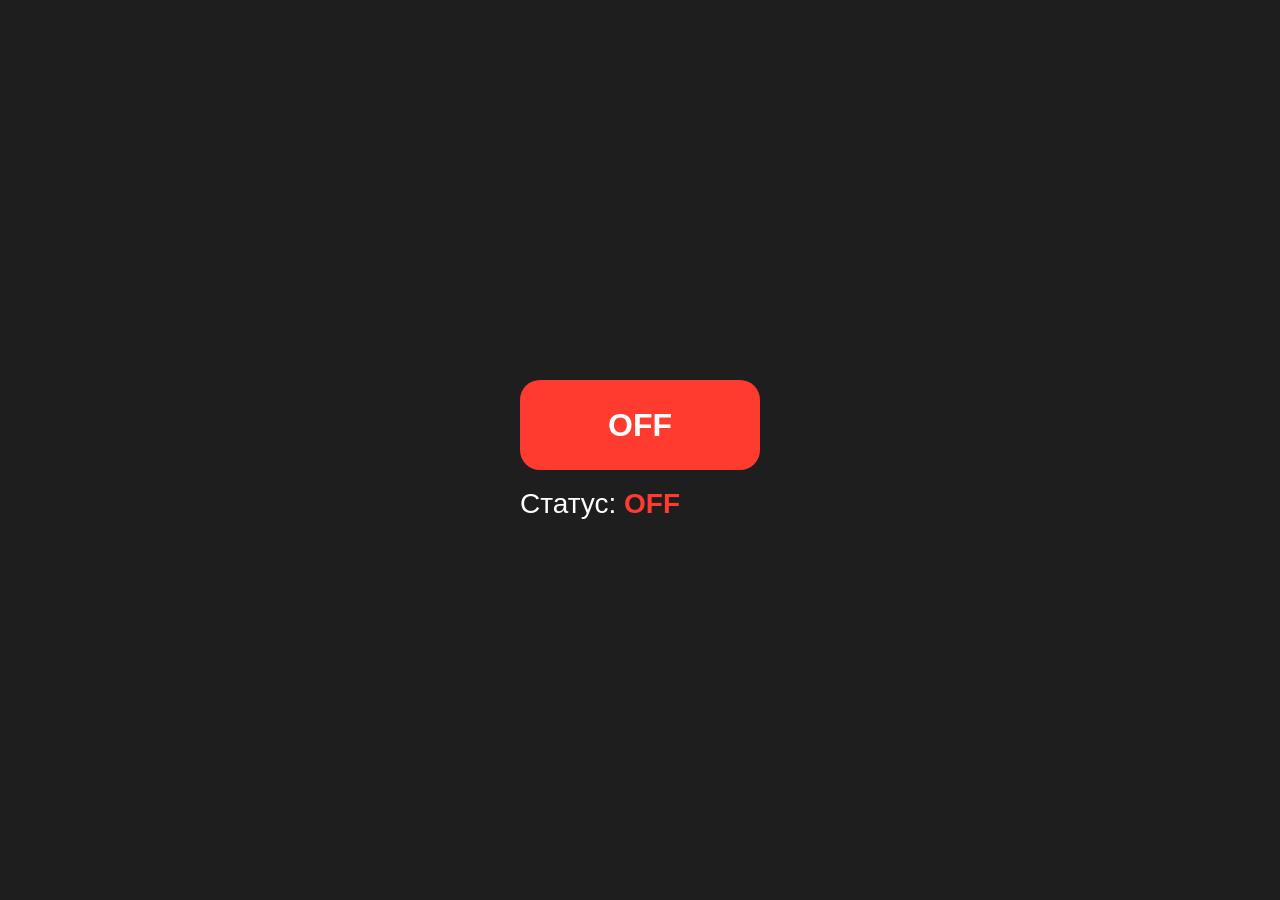
==== index.html @ 67dc5110 "Hello World!" ====
<!DOCTYPE html>
<html lang="ru">
<head>
  <meta charset="UTF-8" />
  <meta name="viewport" content="width=device-width, initial-scale=1.0" />
  <title>Toggle Site</title>

  <link rel="stylesheet" href="main.css">
</head>
<body>

  <div class="wrapper">
    <button id="toggleBtn" class="button off">OFF</button>

    <div class="status">
      Статус:
      <span id="statusText" class="off-text">OFF</span>
    </div>
  </div>

  <script src="main.js"></script>
</body>
</html>
---- main.css ----
* {
  margin: 0;
  padding: 0;
  box-sizing: border-box;
}

body {
  height: 100vh;
  display: flex;
  justify-content: center;
  align-items: center;
  font-family: Arial, sans-serif;
  background: #1e1e1e;
  transition: 0.2s;
}

body.active {
  background: #ffffff;
}

.wrapper {
  display: flex;
  flex-direction: column;
  align-items: flex-start;
}

.button {
  width: 240px;
  height: 90px;
  border: none;
  border-radius: 20px;
  font-size: 32px;
  font-weight: bold;
  color: white;
  cursor: pointer;
  transition: 0.2s;
}

.off {
  background: #ff3b30;
}

.on {
  background: #34c759;
}

.status {
  margin-top: 18px;
  font-size: 28px;
  color: white;
}

body.active .status {
  color: black;
}

.off-text {
  color: #ff3b30;
  font-weight: bold;
}

.on-text {
  color: #34c759;
  font-weight: bold;
}
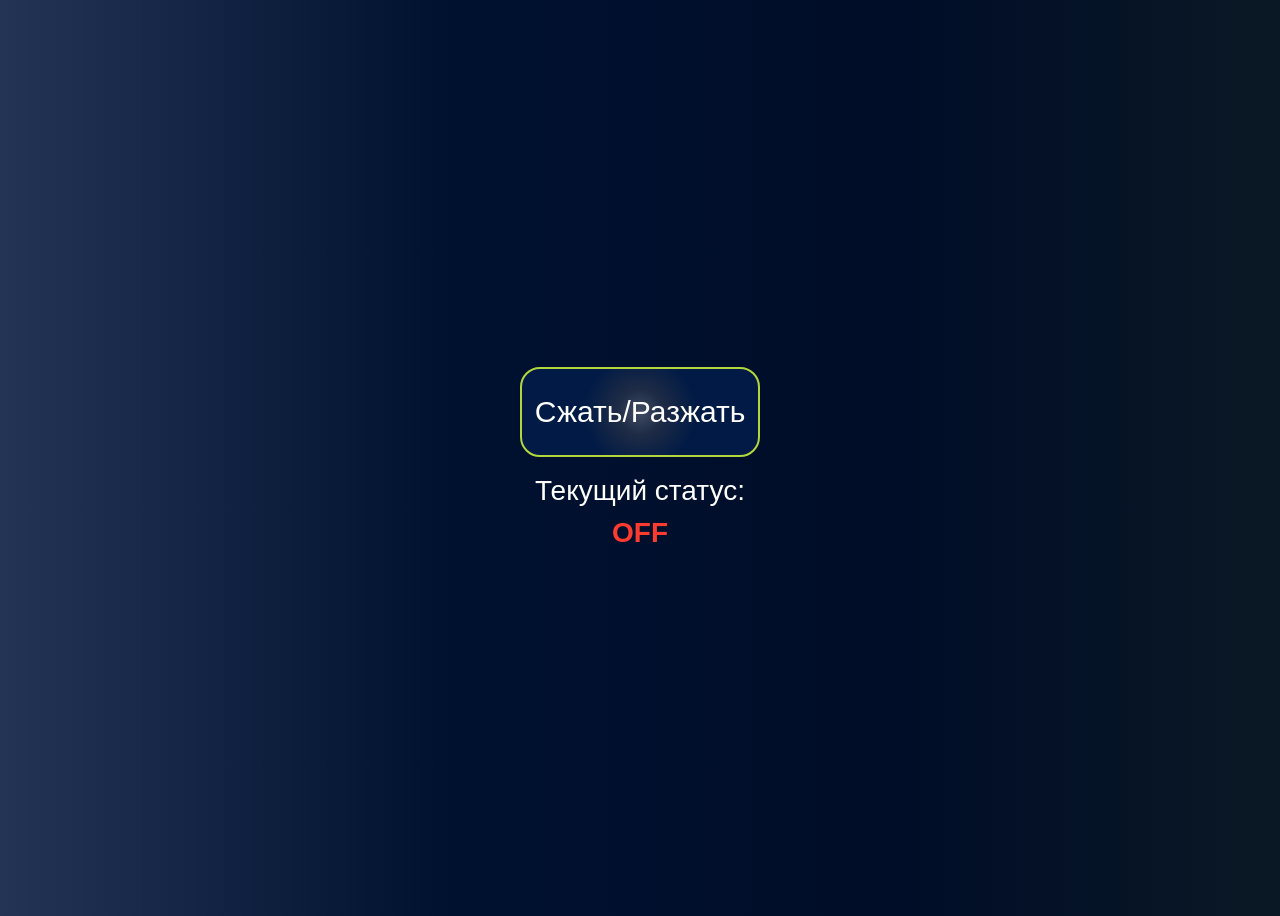
==== commit f96e0c3d: "Внешний вид fix" ====
--- a/index.html
+++ b/index.html
@@ -1,23 +1,137 @@
 <!DOCTYPE html>
 <html lang="ru">
+
 <head>
   <meta charset="UTF-8" />
-  <meta name="viewport" content="width=device-width, initial-scale=1.0" />
-  <title>Toggle Site</title>
+  <meta name="viewport" content="width=device-width, initial-scale=10">
+  <title>Robohand</title>
 
-  <link rel="stylesheet" href="main.css">
+  <style>
+    * {
+      box-sizing: border-box;
+    }
+
+    body {
+      height: 100vh;
+      display: flex;
+      justify-content: center;
+      align-items: center;
+      font-family: Arial, sans-serif;
+      background:
+        linear-gradient(90deg,
+          #243454 0%,
+          #001130 35%,
+          #000d28 70%,
+          #0a1825 100%);
+    }
+
+    .background {
+      position: fixed;
+      inset: 0;
+      pointer-events: none;
+    }
+
+    main {
+      width: min(420px, 100%);
+      padding: 24px;
+      border: 1px solid #d8d8d8;
+      border-radius: 8px;
+      background: #000000;
+    }
+
+    .wrapper {
+      display: flex;
+      flex-direction: column;
+      align-items: flex-start;
+    }
+
+    .button {
+      background:
+      radial-gradient(circle,
+        rgba(255, 255, 255, 0.253) 0%,
+        rgba(255, 255, 255, 0.116) 18%,
+        rgba(1, 27, 71, 0.95) 45%);
+      width: 240px;
+      height: 90px;
+      border: none;
+      border-radius: 20px;
+      font-size: 30px;
+      color: white;
+      cursor: pointer;
+      border: 2px solid #b2d73d;
+    }
+
+
+    .status {
+      margin-top: 18px;
+      font-size: 28px;
+      color: white;
+      text-align: center;
+
+    }
+    
+    dd {
+      display: block;
+      margin-inline-start: 0px;
+      margin-top: 10px;
+      unicode-bidi: isolate;
+      justify-content: center;
+    }
+
+    .off-text {
+      color: #ff3b30;
+      font-weight: bold;
+    }
+
+    .on-text {
+      color: #34c759;
+      font-weight: bold;
+    }
+  </style>
+
 </head>
+
 <body>
 
-  <div class="wrapper">
-    <button id="toggleBtn" class="button off">OFF</button>
+  <div class="card">
+    <button id="toggleBtn" class="button off">Сжать/Разжать</button>
 
     <div class="status">
-      Статус:
-      <span id="statusText" class="off-text">OFF</span>
+      Текущий статус:
+      <dd id="statusText" class="off-text">OFF</dd>
     </div>
+
   </div>
 
-  <script src="main.js"></script>
+  <script>
+    const button = document.getElementById('toggleBtn');
+    const statusText = document.getElementById('statusText');
+
+    let enabled = false;
+
+    button.addEventListener('click', () => {
+
+      enabled = !enabled;
+
+      document.body.classList.toggle('active');
+
+      if (enabled) {
+
+        statusText.textContent = 'ON';
+        statusText.classList.remove('off-text');
+        statusText.classList.add('on-text');
+
+      } else {
+
+        statusText.textContent = 'OFF';
+        statusText.classList.remove('on-text');
+        statusText.classList.add('off-text');
+
+      }
+
+    });
+
+  </script>
 </body>
+
 </html>
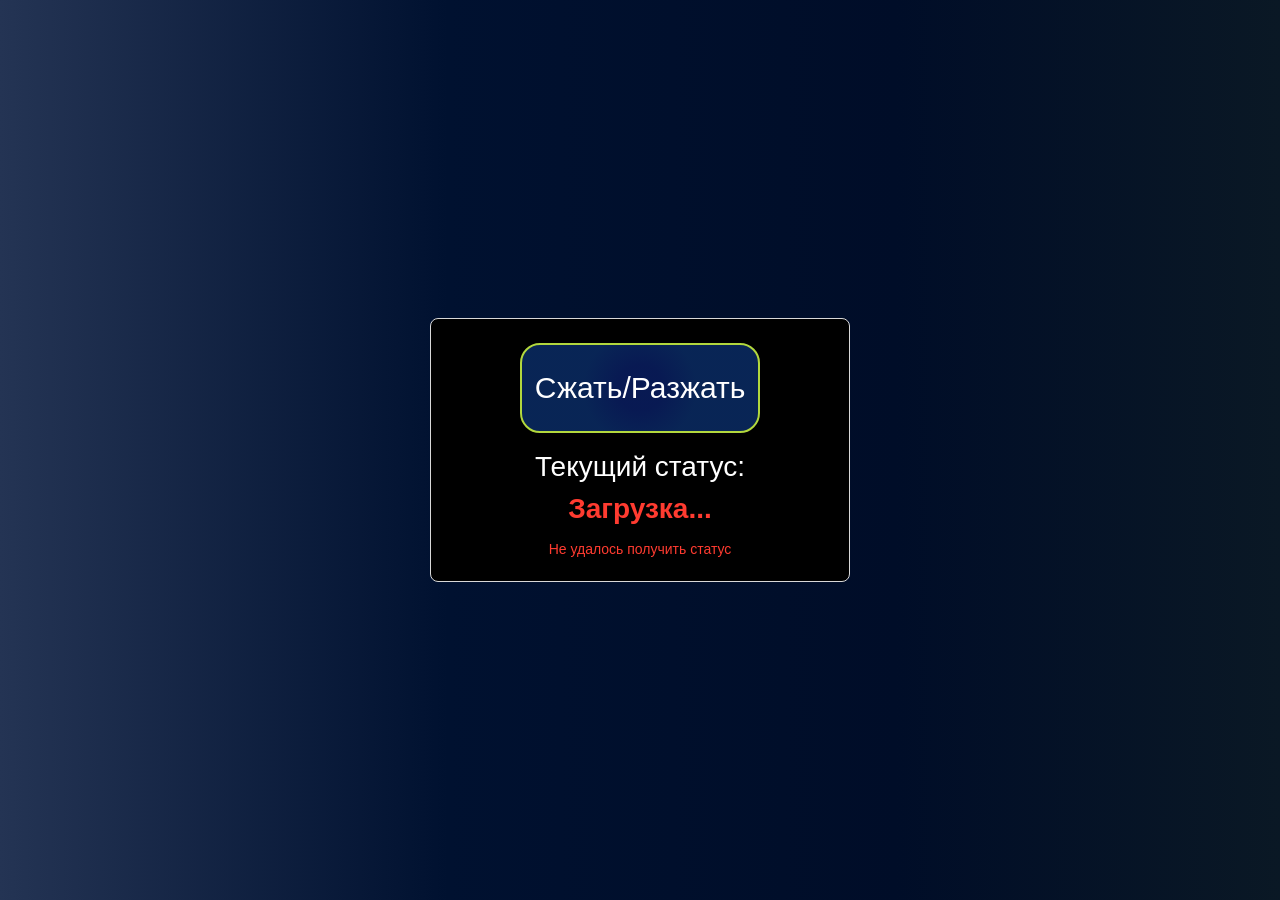
==== commit 42aacd6b: "Update index.html fix3" ====
--- a/index.html
+++ b/index.html
@@ -3,7 +3,7 @@
 
 <head>
   <meta charset="UTF-8" />
-  <meta name="viewport" content="width=device-width, initial-scale=10">
+  <meta name="viewport" content="width=device-width, initial-scale=1">
   <title>Robohand</title>
 
   <style>
@@ -13,6 +13,7 @@
 
     body {
       height: 100vh;
+      margin: 0;
       display: flex;
       justify-content: center;
       align-items: center;
@@ -25,32 +26,20 @@
           #0a1825 100%);
     }
 
-    .background {
-      position: fixed;
-      inset: 0;
-      pointer-events: none;
-    }
-
-    main {
+    .card {
       width: min(420px, 100%);
       padding: 24px;
       border: 1px solid #d8d8d8;
       border-radius: 8px;
       background: #000000;
-    }
-
-    .wrapper {
-      display: flex;
-      flex-direction: column;
-      align-items: flex-start;
+      text-align: center;
     }
 
     .button {
       background:
-      radial-gradient(circle,
-        rgba(255, 255, 255, 0.253) 0%,
-        rgba(255, 255, 255, 0.116) 18%,
-        rgba(1, 27, 71, 0.95) 45%);
+        radial-gradient(circle,
+          rgba(15, 47, 153, 0.541) 18%,
+          rgba(9, 39, 90, 0.95) 45%);
       width: 240px;
       height: 90px;
       border: none;
@@ -59,23 +48,43 @@
       color: white;
       cursor: pointer;
       border: 2px solid #b2d73d;
+      transition: transform 0.15s, opacity 0.15s;
     }
 
+    .button:active {
+      transform: scale(0.96);
+    }
+
+    .button:disabled {
+      opacity: 0.6;
+      cursor: wait;
+    }
 
     .status {
       margin-top: 18px;
       font-size: 28px;
       color: white;
       text-align: center;
+    }
 
-    }
-    
     dd {
       display: block;
       margin-inline-start: 0px;
       margin-top: 10px;
       unicode-bidi: isolate;
       justify-content: center;
+    }
+
+    .date {
+      margin-top: 16px;
+      font-size: 14px;
+      color: #bdbdbd;
+    }
+
+    .error {
+      margin-top: 16px;
+      font-size: 14px;
+      color: #ff3b30;
     }
 
     .off-text {
@@ -98,40 +107,90 @@
 
     <div class="status">
       Текущий статус:
-      <dd id="statusText" class="off-text">OFF</dd>
+      <dd id="statusText" class="off-text">Загрузка...</dd>
     </div>
 
+    <div id="dateText" class="date"></div>
+    <div id="errorText" class="error"></div>
   </div>
 
   <script>
+    const API_URL = 'https://suvorkin.org/api/public/robohand';
+
     const button = document.getElementById('toggleBtn');
     const statusText = document.getElementById('statusText');
+    const dateText = document.getElementById('dateText');
+    const errorText = document.getElementById('errorText');
 
     let enabled = false;
 
-    button.addEventListener('click', () => {
+    function setLoading(isLoading) {
+      button.disabled = isLoading;
+      button.textContent = isLoading ? 'Ждем...' : 'Сжать/Разжать';
+    }
 
-      enabled = !enabled;
+    function formatDate(dateString) {
+      if (!dateString) {
+        return 'нет данных';
+      }
 
-      document.body.classList.toggle('active');
+      return new Date(dateString).toLocaleString('ru-RU');
+    }
+
+    function updateStatus(data) {
+      enabled = data.active;
 
       if (enabled) {
-
         statusText.textContent = 'ON';
         statusText.classList.remove('off-text');
         statusText.classList.add('on-text');
-
       } else {
-
         statusText.textContent = 'OFF';
         statusText.classList.remove('on-text');
         statusText.classList.add('off-text');
-
       }
 
-    });
+      dateText.textContent = 'Изменен: ' + formatDate(data.changedAt);
+    }
 
+    async function loadStatus() {
+      errorText.textContent = '';
+      setLoading(true);
+
+      try {
+        const response = await fetch(API_URL);
+        const data = await response.json();
+
+        updateStatus(data);
+      } catch (error) {
+        errorText.textContent = 'Не удалось получить статус';
+      }
+
+      setLoading(false);
+    }
+
+    async function toggleStatus() {
+      errorText.textContent = '';
+      setLoading(true);
+
+      try {
+        const response = await fetch(API_URL + '/toggle', {
+          method: 'POST'
+        });
+        const data = await response.json();
+
+        updateStatus(data);
+      } catch (error) {
+        errorText.textContent = 'Не удалось изменить статус';
+      }
+
+      setLoading(false);
+    }
+
+    button.addEventListener('click', toggleStatus);
+
+    loadStatus();
   </script>
 </body>
 
-</html>+</html>
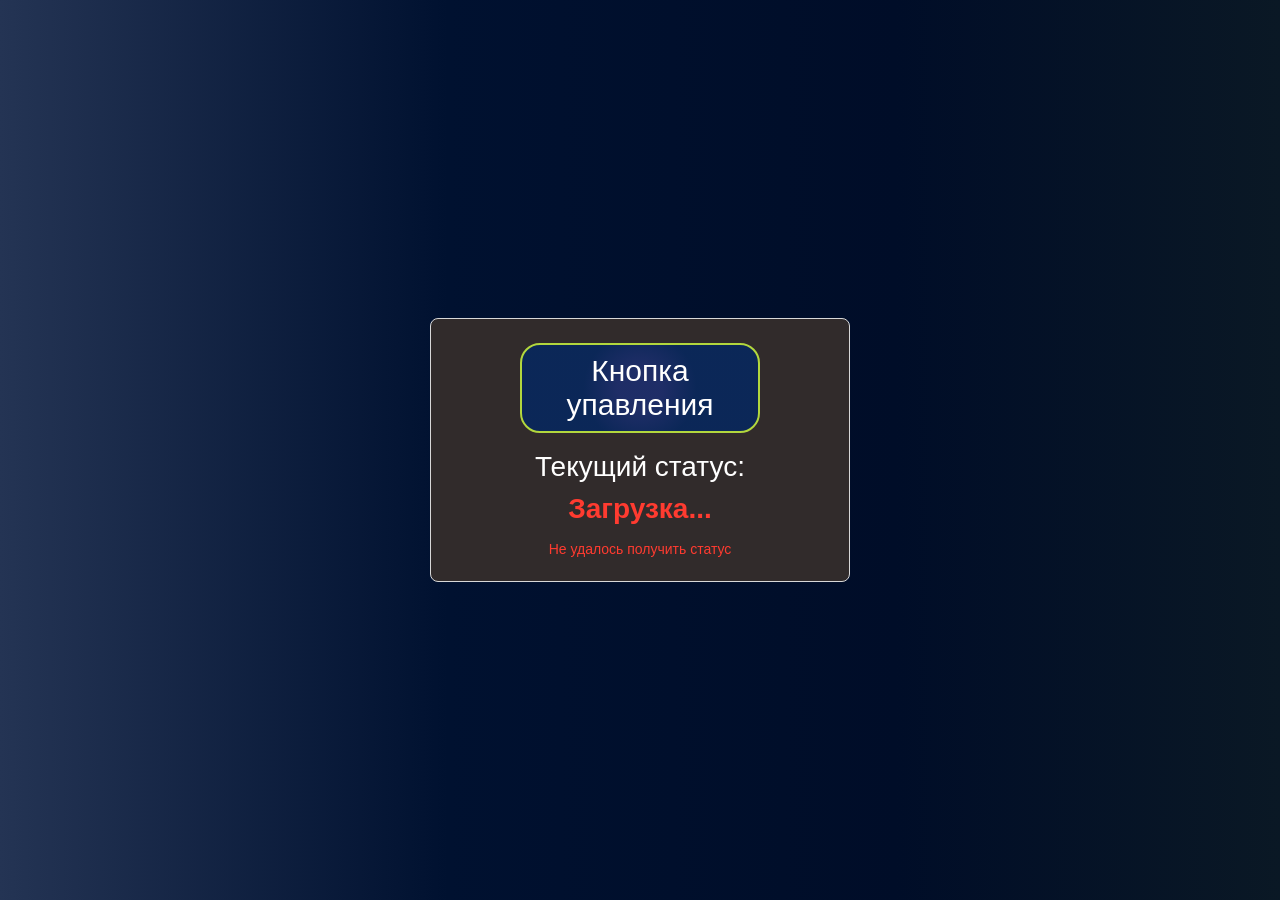
==== commit 9f3b9025: "Update index.html" ====
--- a/index.html
+++ b/index.html
@@ -31,7 +31,7 @@
       padding: 24px;
       border: 1px solid #d8d8d8;
       border-radius: 8px;
-      background: #000000;
+      background: #312b2b;
       text-align: center;
     }
 
@@ -126,7 +126,7 @@
 
     function setLoading(isLoading) {
       button.disabled = isLoading;
-      button.textContent = isLoading ? 'Ждем...' : 'Сжать/Разжать';
+      button.textContent = isLoading ? 'Ждем...' : 'Кнопка упавления';
     }
 
     function formatDate(dateString) {
